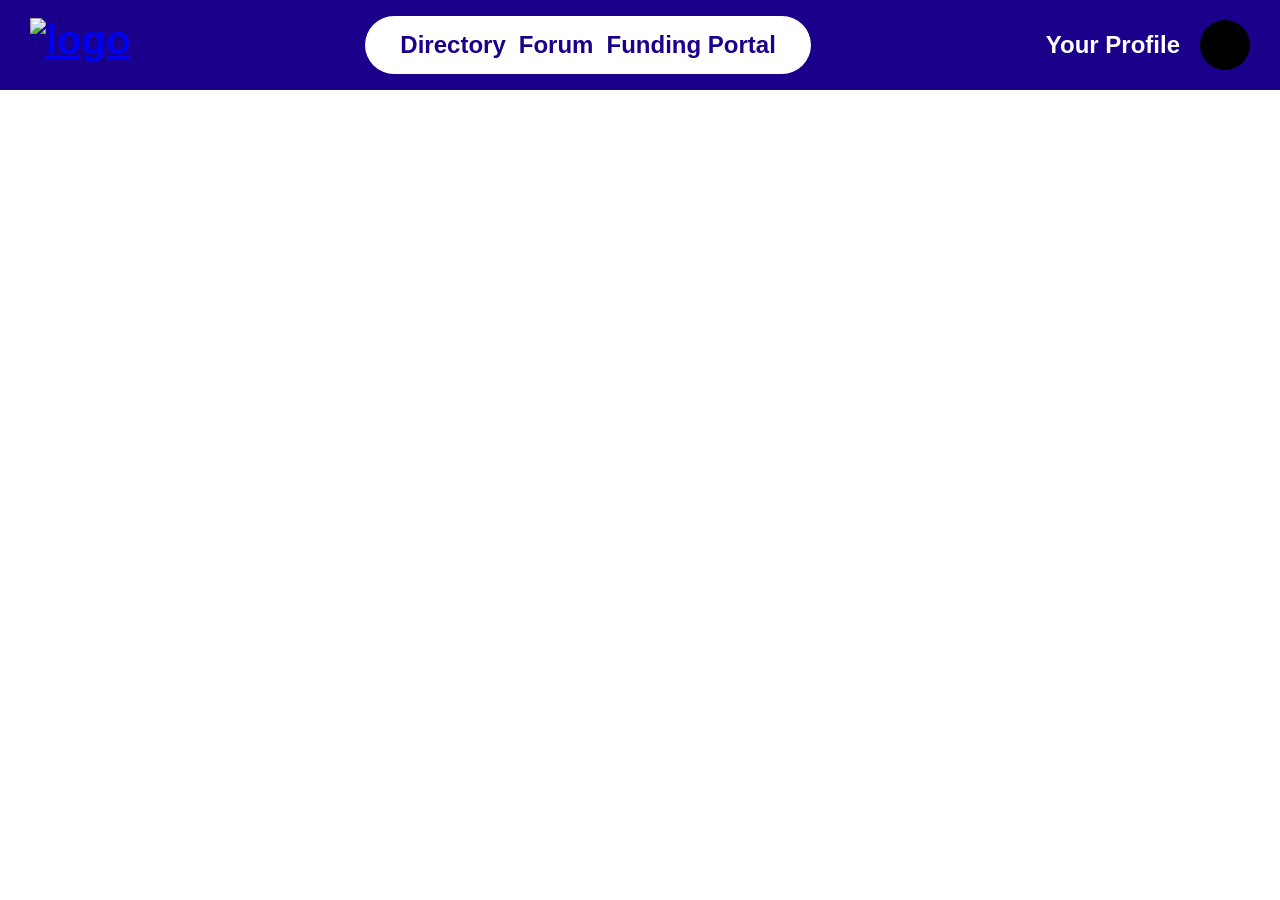
==== index.html @ fac5542d "BISMILLAH" ====
<!DOCTYPE html>
<html>
<head>
    <title>PartnerPath</title>
    <link rel="stylesheet" href="style.css">
</head>

<body>

    <nav class="navbar">

        <a href="index.html" class="logo">
            <img src="images/logo.png" alt="logo">
        </a>

        <div class="nav-pill">
            <a href="directory.html">Directory</a>
            |
            <a href="forum.html">Forum</a>
            |
            <a href="funding.html">Funding Portal</a>
        </div>

        <div class="profile">
            <a href="profile.html">Your Profile</a>
            <div class="profile-circle"></div>
        </div>

    </nav>

    <section class="hero">

        <div class="hero-content">

            <h2>Welcome to</h2>

            <h1>PartnerPath</h1>

            <p>
                A place for service providers in the homelessness
                support sector connect, learn, and share
            </p>

            <a href="directory.html" class="hero-btn">
                Find Your Next Partner
            </a>

        </div>

    </section>

</body>
</html>
---- style.css ----
* {
    margin: 0;
    padding: 0;
    box-sizing: border-box;
    font-family: Arial, sans-serif;
}

body {
    overflow-x: hidden;
}

/* NAVBAR */

.navbar {
    height: 90px;
    background: #1b008b;

    display: flex;
    justify-content: space-between;
    align-items: center;

    padding: 0 30px;
    color: white;
}

.logo {
    display: flex;
    align-items: center;
    gap: 15px;

    font-size: 40px;
    font-weight: bold;
}

.logo img {
    height: 55px;
}

.nav-pill {
    background: white;
    padding: 15px 35px;
    border-radius: 40px;
}

.nav-pill a {
    color: #1b008b;
    text-decoration: none;
    font-size: 24px;
    font-weight: bold;
}

.profile {
    display: flex;
    align-items: center;
    gap: 20px;
}

.profile a {
    color: white;
    text-decoration: none;
    font-size: 24px;
    font-weight: bold;
}

.profile-circle {
    width: 50px;
    height: 50px;
    background: black;
    border-radius: 50%;
}

/* HERO */

.hero {
    height: calc(100vh - 90px);

    background-image: url("images/hero-background.png");
    background-size: cover;
    background-position: center;

    display: flex;
    justify-content: center;
    align-items: center;

    text-align: center;
    color: white;
}

.hero-content h2 {
    font-size: 50px;
    margin-bottom: -10px;
}

.hero-content h1 {
    font-size: 110px;
    font-weight: 800;
}

.hero-content p {
    font-size: 24px;
    font-style: italic;

    max-width: 700px;
    margin: 20px auto;
}

.hero-btn {
    display: inline-block;

    padding: 15px 35px;

    border: 4px solid white;
    border-radius: 50px;

    color: white;
    text-decoration: none;

    font-size: 24px;
    font-weight: bold;

    transition: 0.2s;
}

.hero-btn:hover {
    background: white;
    color: #1b008b;
}

/* DIRECTORY HEADER */

.directory-header {
    padding: 50px 60px 20px;
}

.directory-header h1 {
    font-size: 60px;
    font-weight: 800;
    color: #000;
}

.directory-header h2 {
    font-size: 36px;
    font-style: italic;
    font-weight: 400;
    margin: 10px 0;
}

.directory-header p {
    font-size: 20px;
    font-weight: bold;
}

/* LOCATION BAR */

.location-bar {
    margin: 30px 60px;

    background: linear-gradient(to right, #d6dcf5, #b9c2f0);
    border-radius: 12px;

    display: flex;
    justify-content: space-between;
    align-items: center;

    padding: 20px 30px;
}

.location-text {
    font-size: 28px;
    color: #1b008b;
    font-weight: 500;
}

.pin {
    margin-right: 10px;
}

.change-location-btn {
    background: transparent;
    border: 2px solid #1b008b;
    border-radius: 30px;

    padding: 12px 25px;

    color: #1b008b;
    font-size: 18px;
    font-weight: bold;

    cursor: pointer;
    transition: 0.2s;
}

.change-location-btn:hover {
    background: #1b008b;
    color: white;
}

/* CATEGORY GRID */

.category-grid {
    display: grid;
    grid-template-columns: repeat(3, 1fr);
    gap: 30px;

    padding: 0 60px 60px;
}

.category-card {
    border-radius: 12px;
    overflow: hidden;
}

.category-title {
    background: linear-gradient(to right, #2b9fd9, #1b008b);

    color: white;
    font-size: 32px;
    font-weight: 800;

    padding: 25px 30px;
    text-align: center;
}

.category-orgs {
    background: #d9d9d9;
    height: 250px;
}

/* ORG HEADER */

.org-header {
    display: flex;
    align-items: flex-start;
    gap: 40px;

    padding: 50px 60px 20px;
}

.org-pfp {
    width: 220px;
    height: 220px;
    border-radius: 50%;
    background: #d9d9d9;
    flex-shrink: 0;
}

.org-info {
    flex: 1;
}

.org-title-row {
    display: flex;
    justify-content: space-between;
    align-items: center;
}

.org-title-row h1 {
    font-size: 56px;
    font-weight: 800;
}

.connect-btn {
    background: linear-gradient(to right, #2b9fd9, #1b008b);

    color: white;
    text-decoration: none;
    font-size: 24px;
    font-weight: bold;

    padding: 12px 35px;
    border-radius: 30px;
}

.org-location {
    font-size: 28px;
    color: #444;
    display: flex;
    align-items: center;
    gap: 12px;
    margin-top: 5px;
}

.org-link {
    text-decoration: none;
    font-size: 26px;
}

/* WORKING IN */

.working-in {
    margin: 0 60px 0;
    background: #d9d9d9;
    padding: 20px 30px;
}

.working-in h3 {
    font-size: 26px;
    margin-bottom: 12px;
}

.tags {
    display: flex;
    gap: 15px;
}

.tag {
    border: 2px solid #1b008b;
    border-radius: 25px;

    padding: 8px 25px;

    color: #1b008b;
    font-size: 20px;
    font-weight: 500;
}

/* MISSION */

.org-mission {
    margin: 0 60px;
    background: linear-gradient(to right, #d6dcf5, #b9c2f0);

    padding: 20px 30px;

    font-size: 20px;
}

/* SECTIONS */

.org-section {
    margin: 0 60px;
}

.section-header {
    background: #1b008b;
    color: white;

    font-size: 28px;
    font-weight: bold;

    padding: 18px 30px;
}

.section-body {
    background: #d9d9d9;
    padding: 25px 30px;

    display: flex;
    gap: 30px;
    flex-wrap: wrap;
}

.link-item {
    color: #1b66c1;
    font-size: 28px;
    font-weight: bold;

    text-decoration: underline;

    display: flex;
    align-items: center;
    gap: 10px;
}

.arrow {
    background: #1b66c1;
    color: white;

    width: 28px;
    height: 28px;
    border-radius: 50%;

    display: flex;
    align-items: center;
    justify-content: center;

    font-size: 16px;
    text-decoration: none;
}

/* OPPORTUNITY CARDS */

.opportunity-cards {
    display: flex;
    gap: 25px;
}

.opportunity-card {
    background: white;
    border: 3px solid #4db8e8;
    border-radius: 12px;

    width: 220px;
    padding: 25px;

    font-size: 22px;
    font-weight: bold;
    text-align: center;

    color: #000;
}

.opportunity-card a {
    color: #1b66c1;
    text-decoration: underline;
}

.org-section:last-of-type {
    margin-bottom: 60px;
}

/* FUNDING HEADER */

.funding-header {
    padding: 50px 60px 20px;
}

.funding-header h1 {
    font-size: 56px;
    font-weight: 800;
}

.suggested-row {
    display: flex;
    align-items: center;
    gap: 12px;
    position: relative;
    margin-top: 5px;
}

.suggested-row h2 {
    font-size: 32px;
    font-style: italic;
    font-weight: 400;
}

.info-icon {
    width: 26px;
    height: 26px;
    border-radius: 50%;
    background: #999;
    color: white;

    display: flex;
    align-items: center;
    justify-content: center;

    font-size: 16px;
    font-style: italic;
    cursor: pointer;
}

.tooltip {
    display: none;
    position: absolute;
    top: 100%;
    left: 0;
    margin-top: 8px;

    background: #f5f5f5;
    border: 1px solid #ccc;
    border-radius: 6px;

    padding: 10px 15px;

    font-size: 15px;
    font-style: normal;
    max-width: 250px;

    z-index: 10;
}

.suggested-row:hover .tooltip {
    display: block;
}

/* GRANT CARD */

.grant-card {
    margin: 30px 60px;
    background: #d9d9d9;
    border-radius: 8px;
    overflow: hidden;
}

.grant-card-header {
    background: #1b008b;
    color: white;

    display: flex;
    justify-content: space-between;
    align-items: center;

    padding: 25px 35px;

    font-size: 28px;
    font-weight: bold;
}

.grant-card-body {
    padding: 30px 35px;
}

.grant-top-row {
    display: flex;
    justify-content: space-between;
    align-items: flex-start;
    margin-bottom: 20px;
}

.grant-details p {
    font-size: 22px;
    margin-bottom: 8px;
}

.apply-btn {
    background: linear-gradient(to right, #2b9fd9, #1b008b);

    color: white;
    text-decoration: none;
    font-size: 24px;
    font-weight: bold;

    padding: 15px 35px;
    border-radius: 30px;

    display: flex;
    align-items: center;
    gap: 10px;
}

.grant-card-body h3 {
    font-size: 24px;
    margin: 20px 0 15px;
}

.circle-row {
    display: flex;
    gap: 15px;
}

.org-circle {
    width: 70px;
    height: 70px;
    border-radius: 50%;
    background: #1b1b1b;
    border: 3px solid #4db8e8;
}

.org-circle.small {
    width: 60px;
    height: 60px;
}

.link-row {
    display: flex;
    gap: 30px;
}

.link-item {
    color: #1b66c1;
    font-size: 24px;
    font-weight: bold;

    text-decoration: underline;

    display: flex;
    align-items: center;
    gap: 10px;
}

.arrow {
    background: #1b66c1;
    color: white;

    width: 24px;
    height: 24px;
    border-radius: 50%;

    display: flex;
    align-items: center;
    justify-content: center;

    font-size: 14px;
    text-decoration: none;
}

.org-band {
    background: linear-gradient(to right, #c2c8ed, #b3bce8);
    border-radius: 8px;

    display: flex;
    gap: 60px;

    padding: 30px;
}

.org-tile {
    display: flex;
    flex-direction: column;
    align-items: center;
    gap: 15px;
}

.connect-tag {
    background: #1b66c1;

    color: white;
    text-decoration: none;
    font-size: 18px;
    font-weight: bold;

    padding: 10px 20px;
    border-radius: 20px;

    display: flex;
    align-items: center;
    gap: 8px;
}

.connect-tag .arrow {
    background: white;
    color: #1b66c1;
}

/* METRICS SECTION */

.metrics-section {
    padding: 40px 60px;
}

.metrics-section h1 {
    font-size: 48px;
    font-weight: 800;
}

.metrics-section h2 {
    font-size: 28px;
    font-style: italic;
    font-weight: 400;
    margin: 5px 0 25px;
}

.metrics-grid {
    display: grid;
    grid-template-columns: repeat(3, 1fr);
    gap: 30px;
}

.metric-card {
    border: 1px solid #ccc;
    border-radius: 6px;
    overflow: hidden;
}

.metric-title {
    background: linear-gradient(to right, #aebbe8, #c7cdee);

    font-size: 24px;
    font-weight: bold;
    text-align: center;

    padding: 20px;
}

.metric-desc {
    text-align: center;
    font-size: 18px;
    padding: 20px;
}

/* RESOURCES SECTION */

.resources-section {
    padding: 40px 60px 60px;
}

.resources-section h1 {
    font-size: 48px;
    font-weight: 800;
}

.resources-section h2 {
    font-size: 28px;
    font-style: italic;
    font-weight: 400;
    margin: 5px 0 35px;
}

.resources-grid {
    display: grid;
    grid-template-columns: repeat(3, 1fr);
    gap: 30px;
}

.resource-item {
    display: flex;
    flex-direction: column;
    align-items: center;
    gap: 20px;
}

.resource-icon {
    font-size: 70px;
}

.resource-btn {
    background: linear-gradient(to right, #2b9fd9, #1b008b);

    color: white;
    text-decoration: none;
    font-size: 22px;
    font-weight: bold;
    text-align: center;

    padding: 18px 30px;
    border-radius: 6px;

    width: 100%;
}

/* FORUM HEADER */

.forum-header {
    padding: 50px 60px 20px;
}

.forum-header h1 {
    font-size: 56px;
    font-weight: 800;
}

.forum-header h2 {
    font-size: 32px;
    font-style: italic;
    font-weight: 400;
    margin-top: 10px;
}

/* FORUM CONTROLS */

.forum-controls {
    display: flex;
    align-items: center;
    gap: 20px;

    padding: 0 60px;
    margin-bottom: 25px;
}

.filter-btn {
    background: white;
    border: 2px solid #1b008b;
    border-radius: 30px;

    padding: 15px 30px;

    color: #1b008b;
    font-size: 22px;
    font-weight: bold;

    display: flex;
    align-items: center;
    gap: 10px;

    cursor: pointer;
}

.chevron {
    font-size: 14px;
}

.tag-btn {
    background: white;
    border: 2px solid #b3b3e6;
    border-radius: 8px;

    padding: 15px 30px;

    color: #1b008b;
    font-size: 22px;
    font-weight: bold;

    cursor: pointer;
}

.tag-btn.active {
    background: #1b008b;
    color: white;
    border-color: #1b008b;
}

.make-post-btn {
    background: linear-gradient(to right, #2b9fd9, #1b008b);

    color: white;
    text-decoration: none;
    font-size: 22px;
    font-weight: bold;

    padding: 15px 30px;
    border-radius: 30px;

    display: flex;
    align-items: center;
    gap: 10px;

    margin-left: auto;
}

/* SEARCH BAR */

.search-bar {
    margin: 0 60px 30px;

    border: 2px solid #1b008b;
    border-radius: 40px;

    display: flex;
    align-items: center;
    justify-content: space-between;

    padding: 15px 35px;
}

.search-bar input {
    border: none;
    outline: none;

    font-size: 26px;
    font-weight: bold;
    color: #1b008b;

    width: 100%;
}

.search-bar input::placeholder {
    color: #1b008b;
}

.search-icon {
    font-size: 26px;
    color: #1b008b;
}

/* POST LIST */

.post-list {
    padding: 0 60px 60px;

    display: flex;
    flex-direction: column;
}

.post-card {
    border: 1px solid #ddd;
    padding: 30px;
}

.post-top {
    display: flex;
    justify-content: space-between;
    align-items: center;

    margin-bottom: 20px;
}

.post-author {
    display: flex;
    align-items: center;
    gap: 15px;
}

.author-circle {
    width: 45px;
    height: 45px;
    border-radius: 50%;
    background: #1b1b1b;
}

.post-author span {
    font-size: 26px;
    color: #777;
}

.post-tag {
    background: #1b008b;
    color: white;

    font-size: 20px;
    font-weight: bold;

    padding: 10px 25px;
    border-radius: 6px;
}

.post-card h3 {
    font-size: 26px;
    margin-bottom: 10px;
}

.post-card p {
    font-size: 18px;
    color: #333;
    margin-bottom: 20px;
}

.post-bottom {
    display: flex;
    justify-content: space-between;
    align-items: center;
}

.post-bottom a {
    color: #1b66c1;
    font-size: 24px;
    font-weight: bold;
    text-decoration: underline;
}

.post-date {
    font-size: 22px;
    color: #999;
}
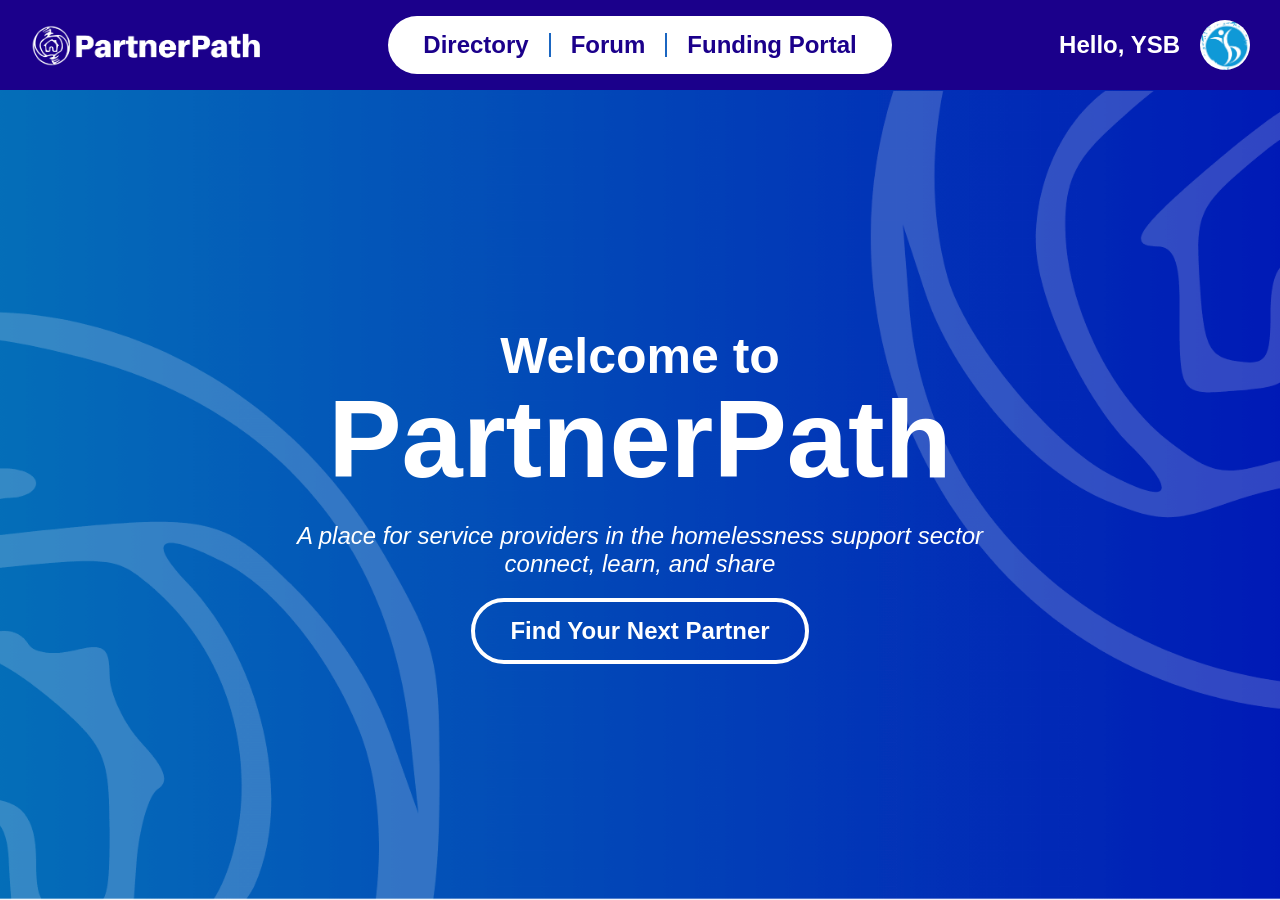
==== commit 1f9de3ec: "updated to ysb" ====
--- a/index.html
+++ b/index.html
@@ -15,15 +15,17 @@
 
         <div class="nav-pill">
             <a href="directory.html">Directory</a>
-            |
+            <span class="divider"></span>
             <a href="forum.html">Forum</a>
-            |
+            <span class="divider"></span>
             <a href="funding.html">Funding Portal</a>
         </div>
 
         <div class="profile">
-            <a href="profile.html">Your Profile</a>
-            <div class="profile-circle"></div>
+            <a href="profile.html">Hello, YSB</a>
+            <div class="profile-circle">
+                <img src="images/ysb-logo.png" alt="profile">
+            </div>
         </div>
 
     </nav>
--- a/style.css
+++ b/style.css
@@ -15,8 +15,8 @@
     height: 90px;
     background: #1b008b;
 
-    display: flex;
-    justify-content: space-between;
+    display: grid;
+    grid-template-columns: 1fr auto 1fr;
     align-items: center;
 
     padding: 0 30px;
@@ -27,6 +27,8 @@
     display: flex;
     align-items: center;
     gap: 15px;
+
+    justify-self: start;
 
     font-size: 40px;
     font-weight: bold;
@@ -37,9 +39,21 @@
 }
 
 .nav-pill {
+    justify-self: center;
+
     background: white;
     padding: 15px 35px;
     border-radius: 40px;
+
+    display: flex;
+    align-items: center;
+    gap: 20px;
+}
+
+.divider {
+    width: 2px;
+    height: 24px;
+    background: #1b66c1;
 }
 
 .nav-pill a {
@@ -53,6 +67,7 @@
     display: flex;
     align-items: center;
     gap: 20px;
+    justify-self: end;
 }
 
 .profile a {
@@ -67,6 +82,15 @@
     height: 50px;
     background: black;
     border-radius: 50%;
+    overflow: hidden;
+}
+
+.profile-circle img,
+.org-pfp img {
+    width: 100%;
+    height: 100%;
+    object-fit: cover;
+    display: block;
 }
 
 /* HERO */
@@ -255,8 +279,9 @@
 }
 
 .org-title-row h1 {
-    font-size: 56px;
+    font-size: 48px;
     font-weight: 800;
+    white-space: nowrap;
 }
 
 .connect-btn {
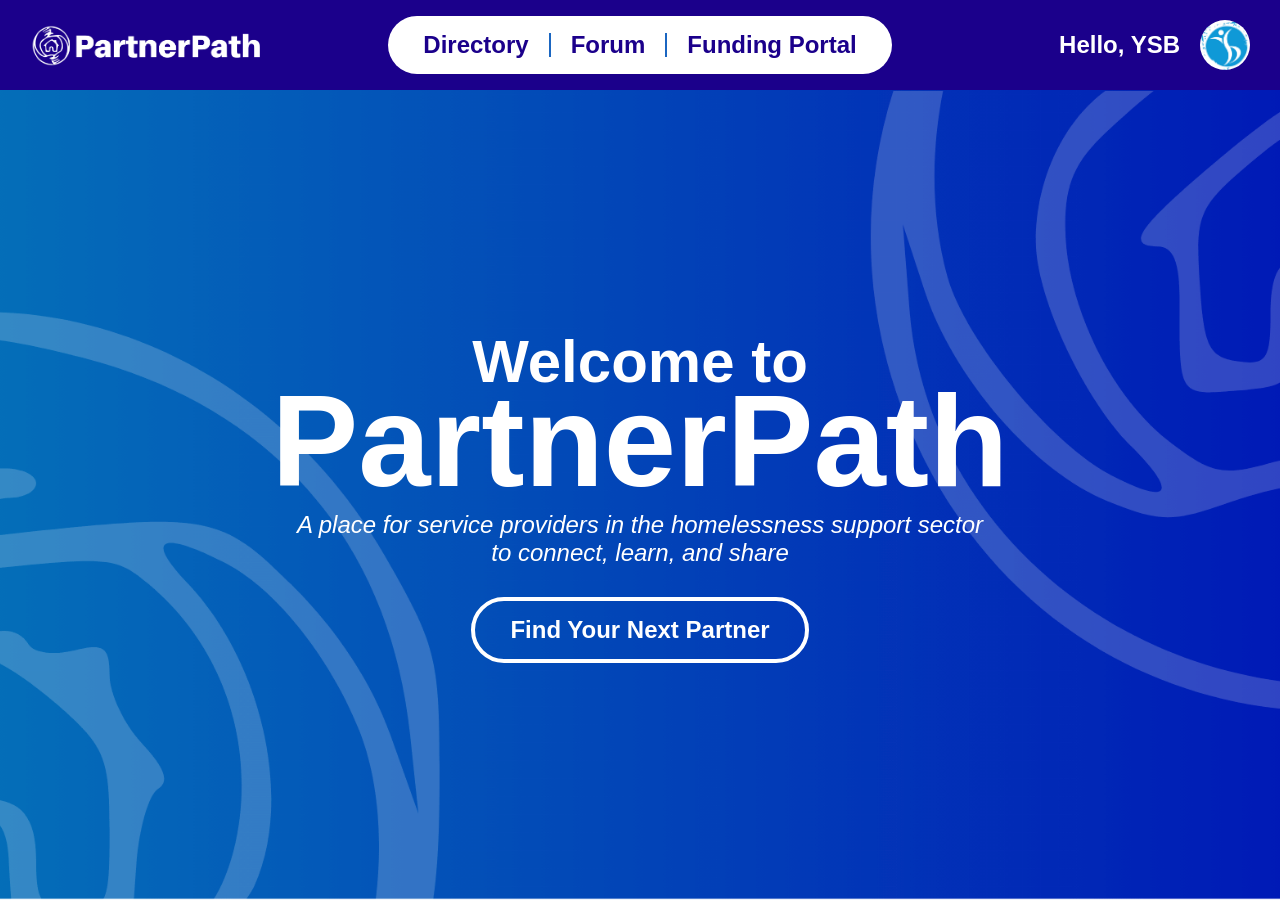
==== commit 6e426ec5: "updated spacing" ====
--- a/index.html
+++ b/index.html
@@ -40,7 +40,7 @@
 
             <p>
                 A place for service providers in the homelessness
-                support sector connect, learn, and share
+                support sector to connect, learn, and share
             </p>
 
             <a href="directory.html" class="hero-btn">
--- a/style.css
+++ b/style.css
@@ -3,6 +3,10 @@
     padding: 0;
     box-sizing: border-box;
     font-family: Arial, sans-serif;
+}
+
+html {
+    overflow-y: scroll;
 }
 
 body {
@@ -111,12 +115,12 @@
 }
 
 .hero-content h2 {
-    font-size: 50px;
-    margin-bottom: -10px;
+    font-size: 60px;
+    margin-bottom: -30px;
 }
 
 .hero-content h1 {
-    font-size: 110px;
+    font-size: 130px;
     font-weight: 800;
 }
 
@@ -125,7 +129,9 @@
     font-style: italic;
 
     max-width: 700px;
-    margin: 20px auto;
+    margin: 10px auto;
+    margin-top: -5px;
+    margin-bottom: 30px;
 }
 
 .hero-btn {
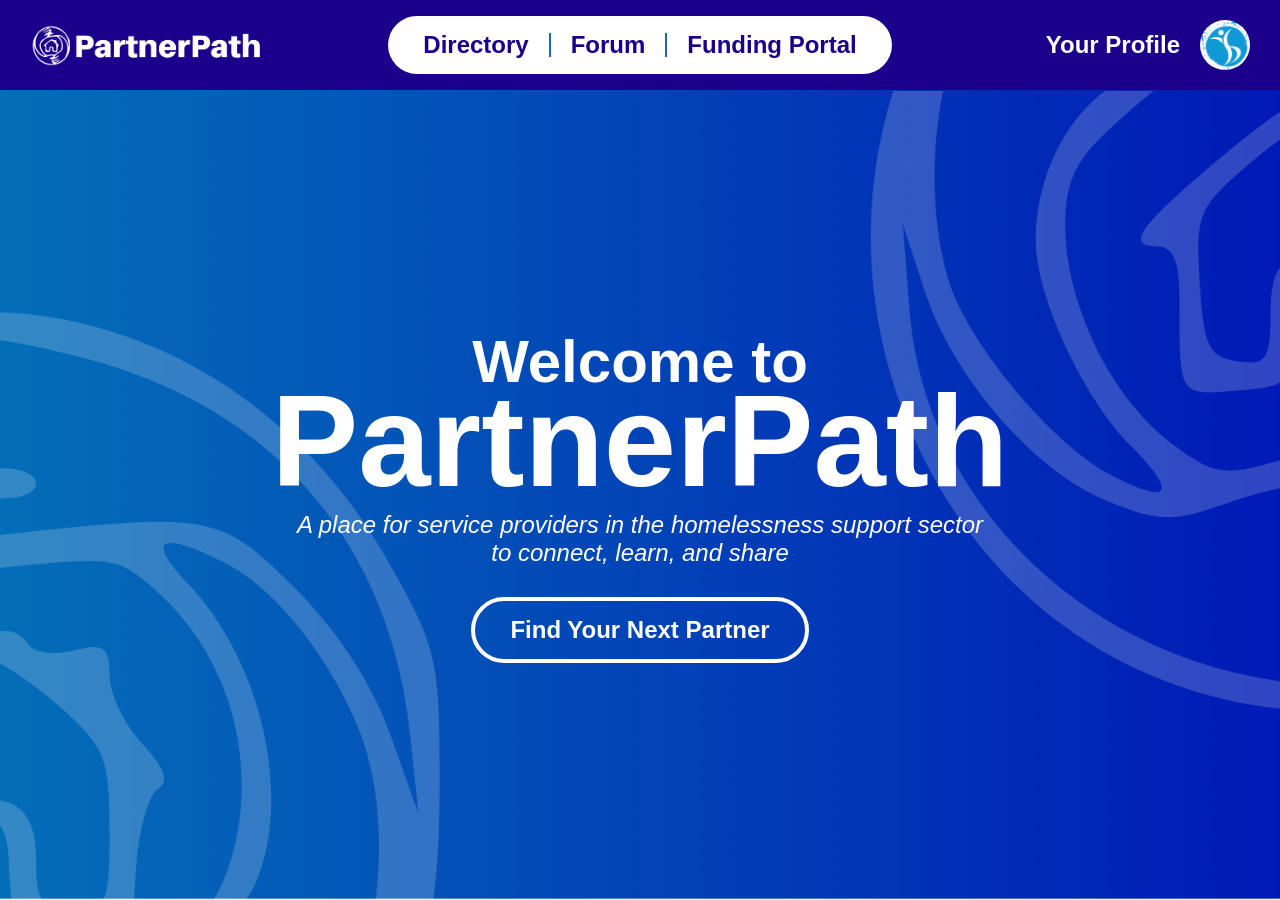
==== commit 685916a6: "more updates" ====
--- a/index.html
+++ b/index.html
@@ -22,7 +22,7 @@
         </div>
 
         <div class="profile">
-            <a href="profile.html">Hello, YSB</a>
+            <a href="profile.html">Your Profile</a>
             <div class="profile-circle">
                 <img src="images/ysb-logo.png" alt="profile">
             </div>
--- a/style.css
+++ b/style.css
@@ -238,6 +238,9 @@
 .category-card {
     border-radius: 12px;
     overflow: hidden;
+    text-decoration: none;
+    color: inherit;
+    display: block;
 }
 
 .category-title {
@@ -254,6 +257,44 @@
 .category-orgs {
     background: #d9d9d9;
     height: 250px;
+
+    display: flex;
+    align-items: center;
+    justify-content: center;
+    gap: 20px;
+}
+
+.org-logo-circle {
+    width: 80px;
+    height: 80px;
+    border-radius: 50%;
+    overflow: hidden;
+}
+
+.org-logo-circle.initials-circle {
+    font-size: 24px;
+}
+
+.org-card-pfp.initials-circle {
+    font-size: 28px;
+}
+
+.org-circle.initials-circle {
+    font-size: 18px;
+}
+
+.org-circle.small.initials-circle {
+    font-size: 16px;
+}
+
+.author-circle.initials-circle {
+    font-size: 14px;
+}
+
+.org-logo-circle img {
+    width: 100%;
+    height: 100%;
+    object-fit: cover;
 }
 
 /* ORG HEADER */
@@ -574,7 +615,7 @@
     width: 70px;
     height: 70px;
     border-radius: 50%;
-    background: #1b1b1b;
+    background: #b3b3b3;
     border: 3px solid #4db8e8;
 }
 
@@ -906,7 +947,7 @@
     width: 45px;
     height: 45px;
     border-radius: 50%;
-    background: #1b1b1b;
+    background: #b3b3b3;
 }
 
 .post-author span {
@@ -952,4 +993,114 @@
 .post-date {
     font-size: 22px;
     color: #999;
+}
+
+/* CATEGORY PAGE HEADER */
+
+.category-page-header {
+    padding: 50px 60px 20px;
+}
+
+.back-link {
+    display: inline-block;
+    color: #1b66c1;
+    text-decoration: none;
+    font-size: 18px;
+    font-weight: bold;
+    margin-bottom: 20px;
+}
+
+.category-page-header h1 {
+    font-size: 48px;
+    font-weight: 800;
+}
+
+.category-page-header p {
+    font-size: 20px;
+    color: #444;
+    margin-top: 10px;
+}
+
+/* ORG CARD LIST */
+
+.org-card-list {
+    display: flex;
+    flex-direction: column;
+    gap: 25px;
+
+    padding: 0 60px 60px;
+}
+
+.org-card {
+    display: flex;
+    gap: 30px;
+
+    border: 1px solid #ddd;
+    border-radius: 12px;
+    padding: 30px;
+
+    text-decoration: none;
+    color: inherit;
+
+    transition: 0.2s;
+}
+
+.org-card:hover {
+    box-shadow: 0 4px 15px rgba(0,0,0,0.1);
+    border-color: #1b66c1;
+}
+
+.org-card-pfp {
+    width: 100px;
+    height: 100px;
+    border-radius: 50%;
+    background: #d9d9d9;
+    flex-shrink: 0;
+    overflow: hidden;
+}
+
+.org-card-pfp img {
+    width: 100%;
+    height: 100%;
+    object-fit: cover;
+}
+
+.org-card-info h3 {
+    font-size: 26px;
+    margin-bottom: 5px;
+}
+
+.org-card-location {
+    font-size: 18px;
+    color: #666;
+    margin-bottom: 12px;
+}
+
+.org-card-info .tags {
+    margin-bottom: 12px;
+}
+
+.org-card-info .tag {
+    font-size: 16px;
+    padding: 6px 18px;
+}
+
+.org-card-mission {
+    font-size: 16px;
+    color: #333;
+    max-width: 700px;
+}
+
+/* INITIALS PLACEHOLDER LOGOS */
+
+.initials-circle {
+    display: flex;
+    align-items: center;
+    justify-content: center;
+
+    color: white;
+    font-weight: bold;
+    text-transform: uppercase;
+
+    background: #4db8e8;
 }
